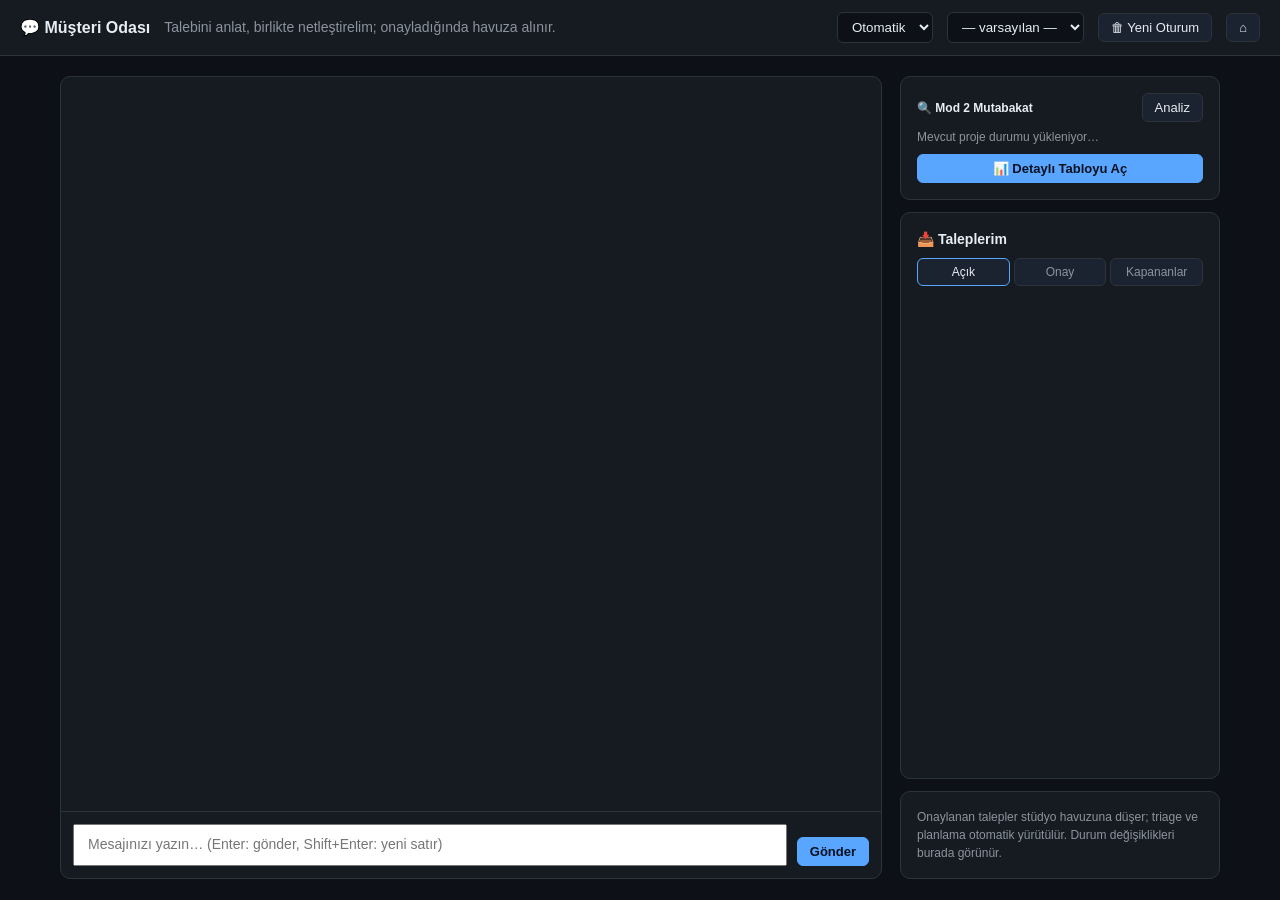
==== web/musteri.html @ 6f2679a0 "feat(mobile): Mobil Canlı Önizleme, Emülatör Yönetimi ve UAT Kanıt Sistemi (#324)" ====
<!DOCTYPE html>
<html lang="tr">
<head>
<meta charset="utf-8">
<meta name="viewport" content="width=device-width, initial-scale=1">
<title>Müşteri Odası — Digital Software Studio</title>
<link rel="stylesheet" href="/web/stil.css">
<style>
  .icerik { display: flex; flex-direction: column; height: calc(100vh - 57px);
    box-sizing: border-box; }
  .duzen { display: flex; gap: 18px; flex: 1; min-height: 0; }
  .sohbet { flex: 1; display: flex; flex-direction: column; background: var(--panel);
    border: 1px solid var(--sinir); border-radius: var(--r); overflow: hidden; }
  .mesajlar { flex: 1; overflow-y: auto; padding: 18px; display: flex;
    flex-direction: column; }
  .alt-yasla { flex: 1; }
  .mesaj { max-width: 78%; margin-bottom: 12px; padding: 10px 14px; border-radius: 12px; white-space: pre-wrap; }
  .m-musteri { margin-left: auto; background: #1f3a5f; border-bottom-right-radius: 4px; }
  .m-asistan { background: var(--panel2); border: 1px solid var(--sinir); border-bottom-left-radius: 4px; }
  .m-sistem { background: transparent; color: var(--soluk); font-size: 12px; margin: 4px auto; text-align: center; max-width: 90%; }
  .taslak { margin-top: 8px; padding: 10px; border: 1px solid var(--vurgu); border-radius: 8px; background: rgba(88,166,255,.07); }
  .taslak .aks { margin-top: 8px; display: flex; gap: 8px; }
  .girdi { display: flex; gap: 10px; padding: 12px; border-top: 1px solid var(--sinir);
    align-items: flex-end; }
  .girdi textarea { flex: 1; padding: 10px 14px; font-size: 14px; resize: none;
    min-height: 42px; max-height: 140px; overflow-y: auto; font-family: inherit;
    line-height: 1.4; }
  .yan-panel { width: 320px; display: flex; flex-direction: column; gap: 12px;
    min-height: 0; }
  .talepler-kart { flex: 1; min-height: 0; display: flex; flex-direction: column; }
  .talep-sekmeler { display: flex; gap: 4px; margin-top: 8px; }
  .talep-sekme { flex: 1; padding: 4px 6px; font-size: 12px; text-align: center;
    cursor: pointer; background: var(--panel2); border: 1px solid var(--sinir);
    border-radius: 6px; color: var(--soluk); user-select: none; }
  .talep-sekme.aktif { color: var(--metin); border-color: var(--vurgu); }
  .talep-liste { flex: 1; min-height: 0; overflow-y: auto; margin-top: 8px; }
  .talep-kart { padding: 10px 12px; font-size: 13px; }
  .talep-kart .tid { font-weight: 700; }
  .yaziyor { color: var(--soluk); font-style: italic; padding: 4px 18px 10px; }
  .mod2-modal-genis {
    max-width: 1240px; width: 95vw; max-height: 88vh; display: flex; flex-direction: column;
  }
  .mod2-tablo-sarma {
    flex: 1; overflow-y: auto; margin-top: 10px; border: 1px solid var(--sinir); border-radius: 8px;
  }
  .mod2-tablo {
    width: 100%; border-collapse: collapse; font-size: 13px; text-align: left;
  }
  .mod2-tablo th {
    position: sticky; top: 0; background: var(--panel2); padding: 10px 12px;
    border-bottom: 2px solid var(--sinir); font-weight: 600; color: var(--soluk); z-index: 2;
  }
  .mod2-tablo td {
    padding: 10px 12px; border-bottom: 1px solid var(--sinir); vertical-align: top; line-height: 1.45;
  }
  .mod2-tablo tr:hover { background: rgba(255,255,255,0.02); }
  .rozet {
    display: inline-block; padding: 2px 7px; border-radius: 4px; font-size: 11px; font-weight: 600; text-transform: uppercase;
  }
  .rozet-orta { background: rgba(227,179,65,0.15); color: #d29922; border: 1px solid rgba(227,179,65,0.3); }
  .rozet-yuksek { background: rgba(248,81,73,0.15); color: #f85149; border: 1px solid rgba(248,81,73,0.3); }
  .rozet-dusuk { background: rgba(88,166,255,0.15); color: #58a6ff; border: 1px solid rgba(88,166,255,0.3); }
  .durum-onay { color: var(--yesil,#2ea043); font-weight: 600; }
  .durum-red { color: var(--kirmizi,#f85149); font-weight: 600; }
  .durum-revize { color: var(--sari,#d29922); font-weight: 600; }
  .durum-bekle { color: var(--soluk); }
  .gizli { display: none !important; }
</style>
</head>
<body>
<div class="ust">
  <span class="logo">💬 Müşteri Odası</span>
  <span class="soluk">Talebini anlat, birlikte netleştirelim; onayladığında havuza alınır.</span>
  <span class="bosluk"></span>
  <span class="soluk" id="motor-rozet" title="Sohbet temsilcisinin kullandığı motor"></span>
  <select id="motor-backend" onchange="motorBackendDegis()" title="Motor backend">
    <option value="">Otomatik</option>
    <option value="agy">AGY</option>
    <option value="devin">Devin</option>
    <option value="claude">Claude</option>
  </select>
  <select id="motor-model" onchange="motorModelDegis()"
          title="Boş bırakılırsa backend varsayılanı kullanılır"></select>
  <button onclick="yeniOturum()">🗑 Yeni Oturum</button>
  <a href="/"><button>⌂</button></a>
</div>
<div class="icerik" style="max-width:1200px">
  <div class="duzen">
    <div class="sohbet">
      <div class="mesajlar" id="mesajlar"></div>
      <div class="yaziyor gizli" id="yaziyor">Temsilci yazıyor…</div>
      <div class="girdi">
        <textarea id="girdi" rows="1"
          placeholder="Mesajınızı yazın… (Enter: gönder, Shift+Enter: yeni satır)"></textarea>
        <button class="birincil" id="gonder" onclick="gonder()">Gönder</button>
      </div>
    </div>
    <div class="yan-panel">
      <div class="kart" id="mod2-kart" style="font-size:12px">
        <div style="display:flex;justify-content:space-between;align-items:center">
          <b>🔍 Mod 2 Mutabakat</b>
          <button onclick="mod2Analiz()" title="Salt-okunur proje analizi">Analiz</button>
        </div>
        <div id="mod2-ozet" class="soluk" style="margin-top:6px">Mevcut proje durumu yükleniyor…</div>
        <button class="birincil" style="width:100%;margin-top:8px" onclick="mod2ModalAc()">📊 Detaylı Tabloyu Aç</button>
        <button id="mod2-planla" class="birincil gizli" style="width:100%;margin-top:6px;background:var(--yesil,#2ea043)" onclick="mod2Planla()">🚀 Onaylıları Panoya Planla</button>
      </div>
      <div class="kart gizli" id="onay-bildirim"
           style="border-color:var(--sari);font-size:13px">
        🔔 Tamamlanan talebiniz var — kapatmak için onayınız gerekiyor.
      </div>
      <div class="kart talepler-kart"><b>📥 Taleplerim</b>
        <div class="talep-sekmeler">
          <div class="talep-sekme aktif" data-s="acik" onclick="sekmeSec('acik')">Açık</div>
          <div class="talep-sekme" data-s="onay" onclick="sekmeSec('onay')">Onay</div>
          <div class="talep-sekme" data-s="kapali" onclick="sekmeSec('kapali')">Kapananlar</div>
        </div>
        <div id="talepler" class="talep-liste"></div>
      </div>
      <div class="kart soluk" style="font-size:12px">
        Onaylanan talepler stüdyo havuzuna düşer; triage ve planlama otomatik yürütülür.
        Durum değişiklikleri burada görünür.
      </div>
    </div>
  </div>
</div>
<div id="musteri-kanit-modal-arka" class="modal-arka gizli" onclick="if(event.target===this)musteriKanitModalKapat()">
  <div class="modal" style="max-width:760px">
    <div style="display:flex;justify-content:space-between;align-items:center;border-bottom:1px solid var(--sinir);padding-bottom:10px;margin-bottom:14px">
      <div>
        <span style="font-size:16px;font-weight:700">🔍 Çözüm ve Doğrulama Kanıtı</span>
        <div id="mkm-alt-baslik" class="soluk" style="font-size:12px;margin-top:2px"></div>
      </div>
      <button onclick="musteriKanitModalKapat()" style="padding:4px 10px;font-size:14px">✕</button>
    </div>
    <div id="mkm-icerik">Yükleniyor…</div>
  </div>
</div>
<div id="mod2-modal-arka" class="modal-arka gizli" onclick="if(event.target===this)mod2ModalKapat()">
  <div class="modal mod2-modal-genis">
    <div style="display:flex;justify-content:space-between;align-items:center;border-bottom:1px solid var(--sinir);padding-bottom:10px">
      <div>
        <span style="font-size:16px;font-weight:700">🔍 Mod 2 Mutabakat & Analiz Tablosu</span>
        <div id="mod2-modal-ozet" class="soluk" style="font-size:12px;margin-top:2px"></div>
      </div>
      <button onclick="mod2ModalKapat()" style="padding:4px 10px;font-size:14px">✕</button>
    </div>
    <div class="mod2-tablo-sarma">
      <table class="mod2-tablo">
        <thead>
          <tr>
            <th style="width:45px">ID</th>
            <th style="width:120px">Tür / Şiddet</th>
            <th style="width:230px">Başlık / Dosya</th>
            <th>Stüdyo (CTO / PO) Önerisi</th>
            <th style="width:200px">Risk & Alternatif</th>
            <th style="width:110px">Rol</th>
            <th style="width:95px">Karar</th>
            <th style="width:110px">İşlem</th>
          </tr>
        </thead>
        <tbody id="mod2-tablo-govde"></tbody>
      </table>
    </div>
    <div style="margin-top:12px;display:flex;justify-content:space-between;align-items:center;border-top:1px solid var(--sinir);padding-top:10px">
      <div style="display:flex;gap:8px">
        <button onclick="mod2HepsiniOnayla()">✓ Tümünü Onayla</button>
        <button onclick="mod2Analiz()">🔄 Yeniden Analiz Et</button>
      </div>
      <div style="display:flex;gap:8px">
        <button id="mod2-modal-planla" class="birincil gizli" style="background:var(--yesil,#2ea043)" onclick="mod2Planla()">🚀 Onaylıları Panoya Planla</button>
        <button onclick="mod2ModalKapat()">Kapat</button>
      </div>
    </div>
  </div>
</div>
<div id="toast" class="bildirim gizli"></div>
<script>
let oturum = localStorage.getItem('sohbet_oturum') || '';
let sonMesajSayisi = -1;
const $ = id => document.getElementById(id);
const esc = s => (s||'').toString().replace(/&/g,'&amp;').replace(/</g,'&lt;').replace(/>/g,'&gt;');
function toast(m){const t=$('toast');t.textContent=m;t.classList.remove('gizli');
  clearTimeout(t._h);t._h=setTimeout(()=>t.classList.add('gizli'),5000);}

async function oturumGerek(){
  if(oturum) return oturum;
  const d = await (await fetch('/api/sohbet/yeni',{method:'POST',headers:{'Content-Type':'application/json'},body:'{}'})).json();
  oturum = d.oturum_id; localStorage.setItem('sohbet_oturum', oturum);
  return oturum;
}
async function yeniOturum(){
  localStorage.removeItem('sohbet_oturum'); oturum=''; sonMesajSayisi=-1;
  $('mesajlar').innerHTML=''; await oturumGerek(); yukle(true);
  toast('Yeni sohbet oturumu açıldı.');
}

function mesajCiz(m){
  const d=document.createElement('div');
  if(m.gonderen==='sistem'){ d.className='mesaj m-sistem'; d.textContent=m.icerik; return d; }
  d.className='mesaj '+(m.gonderen==='musteri'?'m-musteri':'m-asistan');
  d.textContent=m.icerik;
  if(m.taslak){
    const t=m.taslak;
    const k=document.createElement('div'); k.className='taslak';
    k.innerHTML=`<b>📋 Taslak Talep</b><br>
      Tür: ${esc(t.tur)} · Öncelik: ${esc(t.oncelik)} · Sayfa: ${esc(t.sayfa_url||'/')}<br>
      <b>${esc(t.baslik)}</b><br><span class="soluk">${esc(t.aciklama||'')}</span>
      <div class="aks">
        <button class="birincil kucuk" onclick="onayla(${m.id},this)">✔ Onayla ve Gönder</button>
        <button class="kucuk" onclick="reddet(${m.id},this)">✕ İptal</button>
      </div>`;
    d.appendChild(k);
  }
  if(m.talep_id){
    const b=document.createElement('div');
    b.innerHTML=`<span class="rozet r-READY">${esc(m.talep_id)}</span>`;
    d.appendChild(b);
  }
  return d;
}

async function yukle(zorla){
  try{
    const d=await(await fetch('/api/sohbet?oturum='+(oturum||''))).json();
    if(!d.ok)return;
    if(d.oturum_id && d.oturum_id !== oturum){
      oturum = d.oturum_id;
      localStorage.setItem('sohbet_oturum', oturum);
    }
    if(zorla||d.mesajlar.length!==sonMesajSayisi){
      sonMesajSayisi=d.mesajlar.length;
      const kutu=$('mesajlar'); kutu.innerHTML='<div class="alt-yasla"></div>';
      if(!d.mesajlar.length){
        kutu.innerHTML='<div class="alt-yasla"></div><div class="mesaj m-sistem">'+
          'Merhaba! 👋 Sorununuzu veya isteğinizi yazın; '+
          'birlikte netleştirip onayınıza sunalım.</div>';
      }
      for(const m of d.mesajlar) kutu.appendChild(mesajCiz(m));
      kutu.scrollTop=kutu.scrollHeight;
    }
    if(d.motor) motorGoster(d.motor);
    const bekleyen=(d.talepler||[]).filter(t=>t.durum==='ONAY_BEKLIYOR');
    $('onay-bildirim').classList.toggle('gizli',!bekleyen.length);
    if(bekleyen.length){
      $('onay-bildirim').innerHTML='🔔 '+bekleyen.length+' talebiniz tamamlandı — '+
        'kapatmak için onayınız gerekiyor: <b>'+esc(bekleyen.map(t=>t.id).join(', '))+'</b>';
    }
    const tl=d.talepler||[];
    const acik=tl.filter(t=>t.durum!=='ONAY_BEKLIYOR'&&!KAPALI_DURUMLAR.has(t.durum));
    const onay=tl.filter(t=>t.durum==='ONAY_BEKLIYOR');
    const kapali=tl.filter(t=>KAPALI_DURUMLAR.has(t.durum));
    const gruplar={acik,onay,kapali:kapali.slice(-KAPALI_LIMIT)};
    const adlar={acik:'Açık',onay:'Onay',kapali:'Kapananlar'};
    const saylar={acik,onay,kapali};
    document.querySelectorAll('.talep-sekme').forEach(x=>{
      const s=x.dataset.s,n=saylar[s].length;
      x.textContent=adlar[s]+(n?` (${n})`:'');
    });
    const bos={acik:'Henüz onaylanmış talep yok.',onay:'Onay bekleyen talep yok.',
      kapali:'Kapanan talep yok.'}[aktifSekme];
    $('talepler').innerHTML=gruplar[aktifSekme].map(t=>
      `<div class="kart talep-kart" style="margin-bottom:8px${t.durum==='ONAY_BEKLIYOR'?';border-color:var(--sari)':''}">
        <div style="display:flex;justify-content:space-between;align-items:center;margin-bottom:4px">
          <span class="tid">${esc(t.id)}</span>
          <span class="rozet r-${t.durum}">${esc(t.durum||'')}</span>
        </div>
        <div style="font-weight:600;font-size:13px;margin-bottom:4px">${esc(t.baslik||'')}</div>
        <div class="soluk" style="font-size:12px;margin-bottom:6px">${esc(t.studio_notu||'')}</div>
        <div style="display:flex;gap:6px;flex-wrap:wrap;align-items:center;margin-top:6px">
          <button class="kucuk" onclick="musteriKanitModalAc('${esc(t.id)}')">🔍 Çözüm ve Kanıtı İncele</button>
          ${t.durum==='ONAY_BEKLIYOR'?`
            <button class="birincil kucuk" onclick="cozumOnay('${esc(t.id)}',true)">✔ Çözüldü, kapat</button>
            <button class="kucuk" onclick="cozumOnay('${esc(t.id)}',false)">✕ Sorun devam ediyor</button>
          `:''}
        </div>
      </div>`
    ).join('')||`<span class="soluk">${bos}</span>`;
    if(aktifSekme==='kapali'&&kapali.length>KAPALI_LIMIT)
      $('talepler').innerHTML+=`<div class="soluk" style="font-size:11px;margin-top:6px">
        …önceki ${kapali.length-KAPALI_LIMIT} kayıt gösterilmiyor</div>`;
  }catch(e){}
}

let aktifSekme='acik';
const KAPALI_DURUMLAR=new Set(['COZULDU','IPTAL']);
const KAPALI_LIMIT=20;
function sekmeSec(s){
  aktifSekme=s;
  document.querySelectorAll('.talep-sekme')
    .forEach(x=>x.classList.toggle('aktif',x.dataset.s===s));
  yukle(true);
}
async function gonder(){
  const inp=$('girdi'); const metin=inp.value.trim();
  if(!metin)return;
  inp.value=''; inp.disabled=true; $('gonder').disabled=true;
  yaziyorBasla=Date.now();
  $('yaziyor').textContent='Temsilci yazıyor…';
  $('yaziyor').classList.remove('gizli');
  // Optimistik ekleme
  const kutu=$('mesajlar');
  const ge=document.createElement('div'); ge.className='mesaj m-musteri'; ge.textContent=metin;
  kutu.appendChild(ge); kutu.scrollTop=kutu.scrollHeight;
  try{
    const d=await(await fetch('/api/sohbet/mesaj',{method:'POST',
      headers:{'Content-Type':'application/json'},
      body:JSON.stringify({oturum:oturum,icerik:metin})})).json();
    if(d.oturum_id&&!oturum){oturum=d.oturum_id;localStorage.setItem('sohbet_oturum',oturum);}
    if(!d.ok) toast(d.mesaj||'Gönderilemedi');
  }catch(e){ toast('Gönderilemedi: '+e); }
  $('yaziyor').classList.add('gizli');
  inp.disabled=false; $('gonder').disabled=false; inp.style.height='auto'; inp.focus();
  sonMesajSayisi=-1; yukle(true);
}
let yaziyorBasla=0;
async function onayla(mid,btn){
  if(btn){btn.disabled=true;btn.textContent='⏳ İşleniyor…';
    if(btn.nextElementSibling)btn.nextElementSibling.disabled=true;}
  try{
    const d=await(await fetch('/api/sohbet/onay',{method:'POST',
      headers:{'Content-Type':'application/json'},
      body:JSON.stringify({oturum:oturum,mesaj_id:mid})})).json();
    toast(d.ok?`Talep havuza alındı: ${d.talep_id}`:(d.mesaj||'Onaylanamadı'));
  }catch(e){toast('Onay gönderilemedi: '+e);}
  sonMesajSayisi=-1; yukle(true);
}
async function reddet(mid,btn){
  if(btn){btn.disabled=true;btn.textContent='⏳ İşleniyor…';
    if(btn.previousElementSibling)btn.previousElementSibling.disabled=true;}
  try{
    const d=await(await fetch('/api/sohbet/red',{method:'POST',
      headers:{'Content-Type':'application/json'},
      body:JSON.stringify({oturum:oturum,mesaj_id:mid})})).json();
    toast(d.ok?'Taslak iptal edildi.':(d.mesaj||'İptal edilemedi'));
  }catch(e){toast('İptal gönderilemedi: '+e);}
  sonMesajSayisi=-1; yukle(true);
}
async function cozumOnay(tid,onay){
  try{
    const d=await(await fetch('/api/kontrol',{method:'POST',
      headers:{'Content-Type':'application/json'},
      body:JSON.stringify({aksiyon:'talep_cozum',talep_id:tid,
        sonuc:onay?'onayla':'reddet'})})).json();
    toast(d.mesaj||(d.ok?'İşlendi':'İşlenemedi'));
  }catch(e){toast('İstek gönderilemedi: '+e);}
  yukle(true);
}
let motorKuruldu=false;
// Bilinen model listeleri — panel.html motorModal ile aynı kaynak.
const MODELLER={
  agy:['gemini-3.8-flash-high','gemini-3.8-flash-medium','gemini-3.8-flash-low'],
  claude:['sonnet','opus','haiku','fable'],
  devin:['swe-2','swe-2-high','opus','codex'],
};
function motorModelDoldur(){
  const b=$('motor-backend').value, sel=$('motor-model'), liste=MODELLER[b]||[];
  sel.innerHTML='<option value="">— varsayılan —</option>'+
    liste.map(m=>`<option value="${m}">${m}</option>`).join('')+
    (liste.length?'<option value="__ozel">✏ Özel (elle yaz)…</option>':'');
}
function motorBackendDegis(){motorModelDoldur();motorDegis();}
async function motorModelDegis(){
  const sel=$('motor-model');
  if(sel.value==='__ozel'){
    const ad=prompt('Model adı:','');
    if(ad===null||!ad.trim()){sel.value='';return;}
    motorSecenekEkle(sel,ad.trim()); sel.value=ad.trim();
  }
  motorDegis();
}
function motorSecenekEkle(sel,model){
  if([...sel.options].some(o=>o.value===model))return;
  const o=document.createElement('option');o.value=model;o.textContent=model;
  sel.insertBefore(o,sel.lastChild);
}
function motorGoster(m){
  const rz=$('motor-rozet');
  rz.textContent='⚙ '+(m.backend||'?')+(m.model?'/'+m.model:'');
  rz.title='Aktif motor: '+(m.backend||'?')+(m.model?' / '+m.model:'')+
    (m.override?' (panel override)':' (varsayılan)');
  if(!motorKuruldu){
    motorKuruldu=true;
    // Yalnızca ilk yüklemeyi kontrollere yansıt; kullanıcı yazıyorsa ezme.
    if(m.override&&m.backend) $('motor-backend').value=m.backend;
    motorModelDoldur();
    if(m.override&&m.model){motorSecenekEkle($('motor-model'),m.model);$('motor-model').value=m.model;}
  }
}
async function motorDegis(){
  const backend=$('motor-backend').value;
  const model=$('motor-model').value.trim();
  try{
    const d=await(await fetch('/api/sohbet/motor',{method:'POST',
      headers:{'Content-Type':'application/json'},
      body:JSON.stringify(backend?{backend:backend,model:model}:{temizle:true})})).json();
    toast(d.ok?('Motor: '+(d.motor.backend||'?')+(d.motor.model?'/'+d.motor.model:'')):
      (d.mesaj||'Motor ayarlanamadı'));
    if(d.motor) motorGoster(d.motor);
  }catch(e){toast('Motor ayarlanamadı: '+e);}
}
const girdiEl=document.getElementById('girdi');
girdiEl.addEventListener('keydown',e=>{
  if(e.key==='Enter'&&!e.shiftKey){e.preventDefault();gonder();}
});
girdiEl.addEventListener('input',()=>{
  girdiEl.style.height='auto';
  girdiEl.style.height=Math.min(girdiEl.scrollHeight,140)+'px';
});
motorModelDoldur();
yukle(true); setInterval(yukle,3000);
mod2Yukle(); setInterval(mod2Yukle,8000);

let sonMod2Veri = null;

async function mod2Yukle(){
  try{
    const d=await(await fetch('/api/mod2/durum')).json();
    if(!d.ok)return;
    sonMod2Veri = d;
    const m=d.mutabakat||{}, maddeler=m.maddeler||[];
    const a=d.analiz;
    const durumMetni = m.durum === 'PLANLANDI' ? '✓ PLANLANDI' : (m.durum || 'AÇIK');
    const ozetStr = a
      ? `Bulgu: ${(a.bulgular||[]).length} · Madde: ${maddeler.length} (${durumMetni})`
      : 'Henüz Mod 2 analizi çalıştırılmadı.';
    $('mod2-ozet').textContent = ozetStr;
    const mo = $('mod2-modal-ozet');
    if (mo) mo.textContent = ozetStr;

    const planlaGoster = !!(d.mutabakat_hazir && m.durum !== 'PLANLANDI');
    $('mod2-planla').classList.toggle('gizli', !planlaGoster);
    const mp = $('mod2-modal-planla');
    if (mp) mp.classList.toggle('gizli', !planlaGoster);

    mod2TabloDoldur(maddeler);
  }catch(_){}
}

function mod2TabloDoldur(maddeler){
  const tb = $('mod2-tablo-govde');
  if (!tb) return;
  if (!maddeler || !maddeler.length) {
    tb.innerHTML = '<tr><td colspan="8" class="soluk" style="text-align:center;padding:24px">Henüz analiz bulgusu veya mutabakat maddesi yok.</td></tr>';
    return;
  }
  tb.innerHTML = maddeler.map(x => {
    const siddet = (x.siddet || 'dusuk').toLowerCase();
    const rozetSinif = siddet === 'yuksek' ? 'rozet-yuksek' : (siddet === 'orta' ? 'rozet-orta' : 'rozet-dusuk');
    const tipStr = (x.tip || 'iyilestirme').toUpperCase();
    const karar = x.karar || 'BEKLIYOR';
    const kararSinif = karar === 'ONAYLANDI' ? 'durum-onay' : (karar === 'REDDEDILDI' ? 'durum-red' : (karar === 'REVIZE' ? 'durum-revize' : 'durum-bekle'));
    const riskAlt = [
      x.risk ? `<div style="margin-bottom:4px"><span style="color:#f85149">⚠️ Risk:</span> ${esc(x.risk)}</div>` : '',
      x.alternatif ? `<div class="soluk"><span style="color:#e3b341">💡 Alternatif:</span> ${esc(x.alternatif)}</div>` : ''
    ].join('');

    return `<tr>
      <td><b>${esc(x.id)}</b></td>
      <td><span class="rozet ${rozetSinif}">${esc(tipStr)} / ${esc(siddet)}</span></td>
      <td>
        <div style="font-weight:600;margin-bottom:4px">${esc(x.baslik)}</div>
        <div class="soluk" style="font-size:11px">${esc(x.detay || '')}</div>
      </td>
      <td><div style="white-space:pre-wrap">${esc(x.oneri || 'Öneri yok')}</div></td>
      <td style="font-size:12px">${riskAlt || '—'}</td>
      <td><code>${esc(x.rol || 'web_engineer')}</code></td>
      <td><span class="${kararSinif}">[${esc(karar)}]</span></td>
      <td>
        <div style="display:flex;gap:4px">
          <button title="Onayla" onclick="mod2Karar('${esc(x.id)}','ONAYLANDI')">✓</button>
          <button title="Revize İste" onclick="mod2Karar('${esc(x.id)}','REVIZE')">↻</button>
          <button title="Reddet" onclick="mod2Karar('${esc(x.id)}','REDDEDILDI')">✕</button>
        </div>
      </td>
    </tr>`;
  }).join('');
}

function mod2ModalAc(){
  const m = $('mod2-modal-arka');
  if (m) {
    m.classList.remove('gizli');
    m.style.display = 'flex';
  }
  if (sonMod2Veri && sonMod2Veri.mutabakat) {
    mod2TabloDoldur(sonMod2Veri.mutabakat.maddeler || []);
  }
}

function mod2ModalKapat(){
  const m = $('mod2-modal-arka');
  if (m) {
    m.classList.add('gizli');
    m.style.display = 'none';
  }
}

async function musteriKanitModalAc(talepId){
  const m = $('musteri-kanit-modal-arka');
  const icerik = $('mkm-icerik');
  const alt = $('mkm-alt-baslik');
  if (m) {
    m.classList.remove('gizli');
    m.style.display = 'flex';
  }
  if (alt) alt.textContent = talepId;
  if (icerik) icerik.innerHTML = '<div style="padding:20px;text-align:center">Kanıt ve doğrulama bilgileri alınıyor…</div>';

  try {
    const res = await (await fetch('/api/kanitlar?talep_id=' + encodeURIComponent(talepId))).json();
    const kanitlar = res.kanitlar || [];
    if (!kanitlar.length) {
      if (icerik) icerik.innerHTML = `
        <div class="soluk" style="padding:24px;text-align:center">
          Bu talep henüz incelenme veya geliştirme aşamasındadır. Çözüm tamamlandığında doğrulama ve görsel kanıtlar burada listelenecektir.
        </div>
      `;
      return;
    }
    const k = kanitlar[0];
    if (alt) alt.textContent = `${talepId} — ${k.baslik || ''}`;

    const gorseller = (k.ekran_goruntuleri || []).map(yol => `
      <div class="mobil-galeri-oge" onclick="window.open('/api/gorsel?yol=${encodeURIComponent(yol)}', '_blank')">
        <img src="/api/gorsel?yol=${encodeURIComponent(yol)}" alt="Kanıt Görseli">
        <div class="mobil-galeri-etiket">${esc(yol.split('/').pop())}</div>
      </div>
    `).join('');

    if (icerik) {
      icerik.innerHTML = `
        <div class="kanit-bolum">
          <div class="kanit-baslik">💡 Yapılan İşlem ve İyileştirme</div>
          <div style="font-size:14px;line-height:1.6;margin-top:4px">
            ${esc(k.musteri_ozeti || k.cozum || 'Geliştirme ve düzeltme tamamlandı.')}
          </div>
        </div>

        <div class="kanit-bolum">
          <div class="kanit-baslik kanit-vurgu">✅ Test ve Kalite Doğrulaması</div>
          <div style="font-size:13px;color:var(--metin)">
            Sistem birim testleri, regresyon denetimleri ve canlı/emülatör kontrolleri başarıyla tamamlanmıştır.
          </div>
        </div>

        <div class="kanit-bolum">
          <div class="kanit-baslik">📱 Görsel Kanıtlar ve Ekran Görüntüleri (${(k.ekran_goruntuleri||[]).length})</div>
          <div class="mobil-galeri">
            ${gorseller || '<div class="soluk" style="font-size:12px;padding:8px 0">Ekran görüntüsü iliştirilmedi. Canlı sistem üzerinden test edildi.</div>'}
          </div>
        </div>

        <div id="mkm-onay-kutusu" style="margin-top:16px;display:flex;gap:10px;justify-content:flex-end">
          <button onclick="musteriKanitModalKapat()">Kapat</button>
        </div>
      `;
    }
  } catch(e) {
    if (icerik) icerik.innerHTML = `<div style="color:var(--kirmizi)">Kanıt bilgisi yüklenemedi: ${esc(e.message)}</div>`;
  }
}

function musteriKanitModalKapat(){
  const m = $('musteri-kanit-modal-arka');
  if (m) {
    m.classList.add('gizli');
    m.style.display = 'none';
  }
}

window.addEventListener('keydown', e => {
  if (e.key === 'Escape') {
    mod2ModalKapat();
    musteriKanitModalKapat();
  }
});

async function mod2HepsiniOnayla(){
  if (!sonMod2Veri || !sonMod2Veri.mutabakat || !sonMod2Veri.mutabakat.maddeler) return;
  const maddeler = sonMod2Veri.mutabakat.maddeler;
  for (const m of maddeler) {
    await fetch('/api/mod2/karar', {
      method: 'POST',
      headers: {'Content-Type': 'application/json'},
      body: JSON.stringify({madde_id: m.id, karar: 'ONAYLANDI'})
    });
  }
  toast('Tüm maddeler onaylandı.');
  await mod2Yukle();
}

async function mod2Analiz(){
  const d=await(await fetch('/api/mod2/analiz',{method:'POST',headers:{'Content-Type':'application/json'},body:'{"hizli":true}'})).json();
  toast(d.ok?`Analiz tamamlandı (${d.bulgu_sayisi} bulgu)`:(d.mesaj||'Hata'));
  await mod2Yukle();
}
async function mod2Karar(id,karar){
  const d=await(await fetch('/api/mod2/karar',{method:'POST',headers:{'Content-Type':'application/json'},body:JSON.stringify({madde_id:id,karar})})).json();
  toast(d.ok?`${id}: ${karar}`:(d.mesaj||'Hata'));
  await mod2Yukle();
}
async function mod2Planla(){
  const d=await(await fetch('/api/mod2/planla',{method:'POST',headers:{'Content-Type':'application/json'},body:'{}'})).json();
  if (d.ok) {
    toast(`Planlandı: ${d.sprint_id}`);
    mod2ModalKapat();
  } else {
    toast(d.mesaj || 'Planlama yapılamadı');
  }
  await mod2Yukle(); yukle(true);
}
// "Temsilci yazıyor" göstergesine geçen süre — uzun sürerse kota ipucu.
setInterval(()=>{
  const y=$('yaziyor');
  if(!y||y.classList.contains('gizli')||!yaziyorBasla)return;
  const s=Math.floor((Date.now()-yaziyorBasla)/1000);
  y.textContent=`Temsilci yazıyor… ${s}sn`+(s>90?' — kota bekleniyor olabilir':'');
},1000);
</script>
</body>
</html>
---- web/stil.css ----
:root {
  --bg: #0d1117;
  --panel: #161b22;
  --panel2: #1c2330;
  --sinir: #2d333b;
  --metin: #e6edf3;
  --soluk: #8b949e;
  --vurgu: #58a6ff;
  --yesil: #3fb950;
  --sari: #d29922;
  --kirmizi: #f85149;
  --mor: #bc8cff;
  --r: 10px;
}
.gizli { display: none !important; }
* { box-sizing: border-box; margin: 0; padding: 0; }
body {
  background: var(--bg); color: var(--metin);
  font-family: -apple-system, "SF Pro Text", "Segoe UI", Roboto, sans-serif;
  font-size: 14px; line-height: 1.5;
}
a { color: var(--vurgu); text-decoration: none; }
button {
  background: var(--panel2); color: var(--metin);
  border: 1px solid var(--sinir); border-radius: 6px;
  padding: 6px 12px; cursor: pointer; font-size: 13px;
}
button:hover { border-color: var(--vurgu); }
button.birincil { background: var(--vurgu); color: #06101f; border-color: var(--vurgu); font-weight: 600; }
button.tehlike  { color: var(--kirmizi); }
button.kucuk { padding: 2px 8px; font-size: 12px; }
button:disabled { opacity: .45; cursor: default; }
input, select {
  background: var(--bg); color: var(--metin);
  border: 1px solid var(--sinir); border-radius: 6px; padding: 6px 10px;
}
.kart {
  background: var(--panel); border: 1px solid var(--sinir);
  border-radius: var(--r); padding: 16px;
}
.soluk { color: var(--soluk); }
.rozet {
  display: inline-block; padding: 1px 8px; border-radius: 10px;
  font-size: 11px; font-weight: 600; border: 1px solid var(--sinir);
}
.r-TODO    { color: var(--soluk); }
.r-READY   { color: var(--vurgu); border-color: var(--vurgu); }
.r-RUNNING { color: var(--sari);  border-color: var(--sari); }
.r-DONE    { color: var(--yesil); border-color: var(--yesil); }
.r-FAILED, .r-BLOCKED { color: var(--kirmizi); border-color: var(--kirmizi); }
.r-SKIPPED { color: var(--soluk); }
.r-COZULDU { color: var(--yesil); border-color: var(--yesil); }
.r-GELISTIRILIYOR, .r-TESTTE { color: var(--sari); border-color: var(--sari); }
.r-BEKLEMEDE, .r-DEGERLENDIRMEDE, .r-PLANLANDI, .r-FAZ_BEKLIYOR { color: var(--vurgu); border-color: var(--vurgu); }
.r-IPTAL { color: var(--soluk); }
.r-ONAY_BEKLIYOR { color: var(--sari); border-color: var(--sari); }
.r-AKTIF { color: var(--yesil); border-color: var(--yesil); }
.r-TAMAMLANDI { color: var(--soluk); }

.tablo { width: 100%; border-collapse: collapse; font-size: 13px; }
.tablo th, .tablo td { padding: 6px 10px; text-align: left; border-bottom: 1px solid var(--sinir); }
.tablo th { color: var(--soluk); font-weight: 600; font-size: 12px; text-transform: uppercase; }
.tablo tr:hover td { background: var(--panel2); }

.cubuk { background: var(--panel2); border-radius: 6px; height: 10px; overflow: hidden; }
.cubuk > div { background: var(--yesil); height: 100%; transition: width .4s; }

.ust {
  display: flex; align-items: center; gap: 14px; flex-wrap: wrap;
  padding: 12px 20px; border-bottom: 1px solid var(--sinir); background: var(--panel);
}
.ust .logo { font-weight: 700; font-size: 16px; }
.ust .bosluk { flex: 1; }
.sekmeler { display: flex; gap: 4px; padding: 0 20px; border-bottom: 1px solid var(--sinir); background: var(--panel); }
.sekme {
  padding: 10px 16px; cursor: pointer; color: var(--soluk);
  border-bottom: 2px solid transparent;
}
.sekme.aktif { color: var(--metin); border-bottom-color: var(--vurgu); }
.icerik { padding: 20px; max-width: 1400px; margin: 0 auto; }

.bildirim {
  position: fixed; bottom: 20px; right: 20px; z-index: 50;
  background: var(--panel2); border: 1px solid var(--vurgu);
  padding: 10px 16px; border-radius: 8px; max-width: 380px;
}
.modal-arka {
  position: fixed; inset: 0; background: rgba(0,0,0,.6); z-index: 40;
  display: flex; align-items: center; justify-content: center; padding: 30px;
}
.modal {
  background: var(--panel); border: 1px solid var(--sinir); border-radius: var(--r);
  max-width: 900px; width: 100%; max-height: 85vh; overflow: auto; padding: 20px;
}
pre {
  background: #0a0e14; border: 1px solid var(--sinir); border-radius: 8px;
  padding: 12px; overflow: auto; font-size: 12px; line-height: 1.45;
  white-space: pre-wrap; word-break: break-word;
}

/* Mobil Önizleme ve Telefon Çerçevesi */
.mobil-onizleme-kapsayici {
  display: flex; gap: 24px; flex-wrap: wrap; align-items: flex-start; margin-top: 16px;
}
.mobil-telefon-kutusu {
  width: 320px; height: 600px; background: #000;
  border: 10px solid #2d333b; border-radius: 40px;
  box-shadow: 0 16px 36px rgba(0,0,0,0.6), inset 0 0 8px rgba(255,255,255,0.1);
  position: relative; overflow: hidden; display: flex; flex-direction: column;
}
.mobil-ahize {
  position: absolute; top: 8px; left: 50%; transform: translateX(-50%);
  width: 80px; height: 14px; background: #1c2330; border-radius: 8px; z-index: 10;
}
.mobil-ekran {
  flex: 1; width: 100%; height: 100%; background: #12161c;
  display: flex; align-items: center; justify-content: center;
  position: relative; overflow: hidden;
}
.mobil-ekran img {
  width: 100%; height: 100%; object-fit: contain; background: #000;
}
.mobil-ekran-bos {
  padding: 30px; text-align: center; color: var(--soluk); font-size: 13px;
}
.mobil-galeri {
  display: grid; grid-template-columns: repeat(auto-fill, minmax(120px, 1fr));
  gap: 12px; margin-top: 12px;
}
.mobil-galeri-oge {
  border: 1px solid var(--sinir); border-radius: 8px; overflow: hidden;
  background: var(--panel2); cursor: pointer; transition: transform .2s, border-color .2s;
}
.mobil-galeri-oge:hover {
  transform: scale(1.03); border-color: var(--vurgu);
}
.mobil-galeri-oge img {
  width: 100%; height: 140px; object-fit: cover; display: block;
}
.mobil-galeri-etiket {
  padding: 4px 6px; font-size: 11px; color: var(--soluk); white-space: nowrap; overflow: hidden; text-overflow: ellipsis;
}

/* UAT ve Çözüm Kanıtı */
.kanit-bolum {
  background: var(--panel2); border: 1px solid var(--sinir); border-radius: 8px;
  padding: 12px 14px; margin-bottom: 12px;
}
.kanit-baslik {
  font-size: 12px; font-weight: 700; text-transform: uppercase; color: var(--soluk);
  margin-bottom: 6px; display: flex; align-items: center; gap: 6px;
}
.kanit-vurgu { color: var(--yesil); font-weight: 600; }
.kanit-onemli { color: var(--vurgu); }
.kanit-hata { color: var(--kirmizi); }
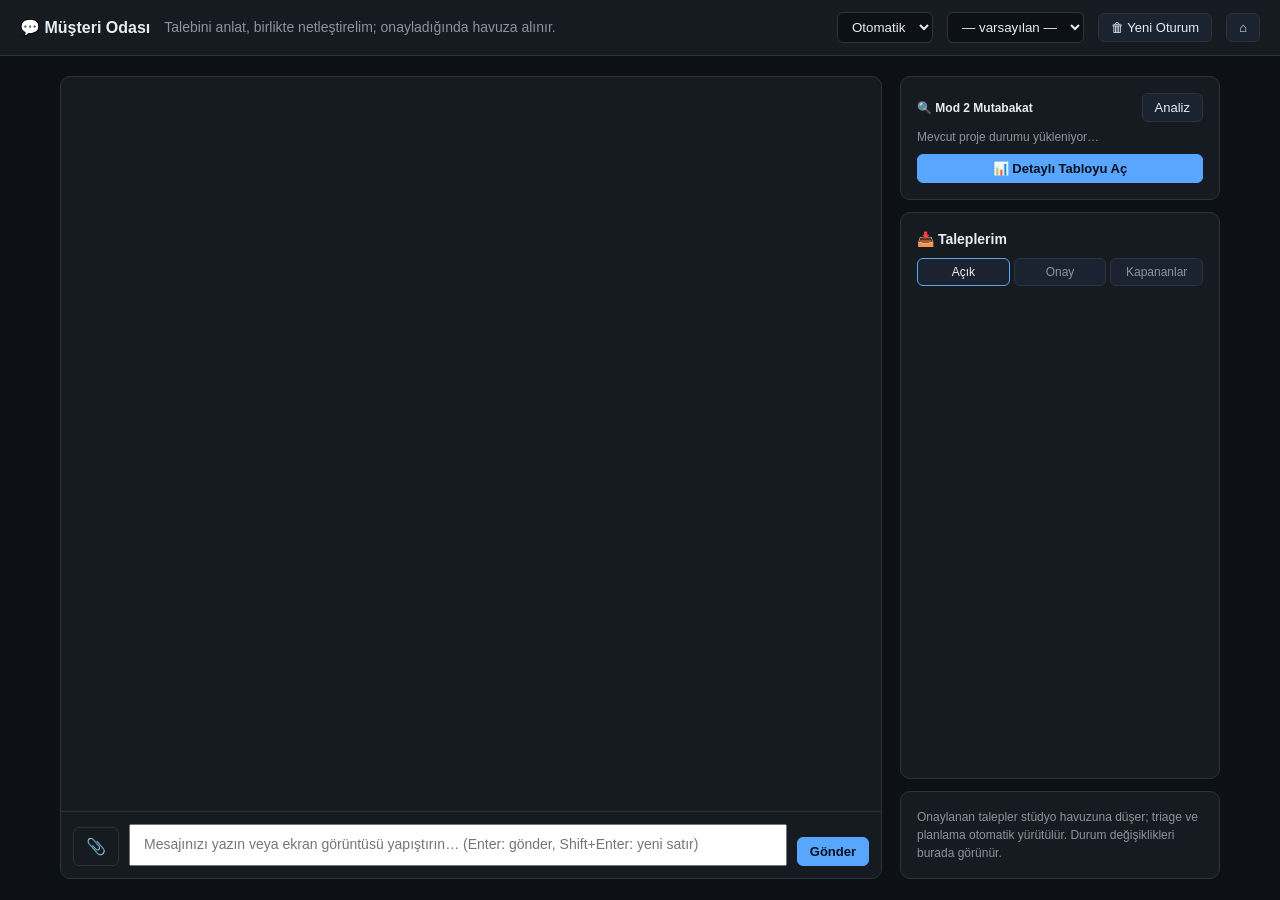
==== commit 07e059f2: "feat(musteri): sohbet ekranina resim yukleme ve panodan (paste) gorsel yapistirma destegi (#351)" ====
--- a/web/musteri.html
+++ b/web/musteri.html
@@ -65,6 +65,16 @@
   .durum-revize { color: var(--sari,#d29922); font-weight: 600; }
   .durum-bekle { color: var(--soluk); }
   .gizli { display: none !important; }
+  .girdi-kapsayici { border-top: 1px solid var(--sinir); display: flex; flex-direction: column; background: var(--panel); }
+  .gorsel-onizleme-bar { display: flex; align-items: center; gap: 10px; padding: 8px 12px; background: rgba(88,166,255,0.06); border-bottom: 1px dashed var(--sinir); }
+  .gorsel-onizleme-img { width: 44px; height: 44px; object-fit: cover; border-radius: 6px; border: 1px solid var(--sinir); }
+  .gorsel-onizleme-bilgi { flex: 1; font-size: 12px; color: var(--metin); overflow: hidden; text-overflow: ellipsis; white-space: nowrap; }
+  .gorsel-onizleme-sil { background: transparent; border: none; color: var(--kirmizi, #f85149); font-size: 16px; cursor: pointer; padding: 2px 6px; }
+  .mesaj-gorsel { margin-top: 8px; border-radius: 8px; overflow: hidden; max-width: 340px; cursor: pointer; border: 1px solid rgba(255,255,255,0.1); }
+  .mesaj-gorsel img { width: 100%; height: auto; max-height: 240px; object-fit: cover; display: block; transition: transform 0.15s ease; }
+  .mesaj-gorsel img:hover { transform: scale(1.02); }
+  .ek-buton { background: transparent; border: 1px solid var(--sinir); color: var(--soluk); border-radius: 6px; padding: 9px 12px; cursor: pointer; font-size: 16px; display: flex; align-items: center; justify-content: center; }
+  .ek-buton:hover { border-color: var(--vurgu); color: var(--metin); }
 </style>
 </head>
 <body>
@@ -89,10 +99,19 @@
     <div class="sohbet">
       <div class="mesajlar" id="mesajlar"></div>
       <div class="yaziyor gizli" id="yaziyor">Temsilci yazıyor…</div>
-      <div class="girdi">
-        <textarea id="girdi" rows="1"
-          placeholder="Mesajınızı yazın… (Enter: gönder, Shift+Enter: yeni satır)"></textarea>
-        <button class="birincil" id="gonder" onclick="gonder()">Gönder</button>
+      <div class="girdi-kapsayici">
+        <div id="gorsel-onizleme" class="gorsel-onizleme-bar gizli">
+          <img id="gorsel-onizleme-thumb" class="gorsel-onizleme-img" src="" alt="Önizleme">
+          <div class="gorsel-onizleme-bilgi" id="gorsel-onizleme-yazi">Ekran görüntüsü eklendi</div>
+          <button class="gorsel-onizleme-sil" onclick="gorselTemizle()" title="Görseli kaldır">✕</button>
+        </div>
+        <div class="girdi" style="border-top: none;">
+          <input type="file" id="dosya-secici" accept="image/png,image/jpeg,image/webp,image/gif" class="gizli" onchange="dosyadanGorselSec(event)">
+          <button type="button" class="ek-buton" onclick="$('dosya-secici').click()" title="Görsel yükle (veya panodan Ctrl+V / Cmd+V ile yapıştır)">📎</button>
+          <textarea id="girdi" rows="1"
+            placeholder="Mesajınızı yazın veya ekran görüntüsü yapıştırın… (Enter: gönder, Shift+Enter: yeni satır)"></textarea>
+          <button class="birincil" id="gonder" onclick="gonder()">Gönder</button>
+        </div>
       </div>
     </div>
     <div class="yan-panel">
@@ -174,6 +193,14 @@
     </div>
   </div>
 </div>
+<div id="gorsel-modal-arka" class="modal-arka gizli" onclick="if(event.target===this)gorselModalKapat()">
+  <div class="modal" style="max-width: 90vw; max-height: 90vh; padding: 12px; display: flex; flex-direction: column; align-items: center; background: rgba(13,17,23,0.95);">
+    <div style="width: 100%; display: flex; justify-content: flex-end; margin-bottom: 8px;">
+      <button onclick="gorselModalKapat()" style="padding: 4px 10px; font-size: 14px;">✕</button>
+    </div>
+    <img id="gorsel-modal-img" src="" style="max-width: 100%; max-height: 80vh; object-fit: contain; border-radius: 6px;" alt="Büyük Görsel">
+  </div>
+</div>
 <div id="toast" class="bildirim gizli"></div>
 <script>
 let oturum = localStorage.getItem('sohbet_oturum') || '';
@@ -200,6 +227,12 @@
   if(m.gonderen==='sistem'){ d.className='mesaj m-sistem'; d.textContent=m.icerik; return d; }
   d.className='mesaj '+(m.gonderen==='musteri'?'m-musteri':'m-asistan');
   d.textContent=m.icerik;
+  if(m.gorsel_yolu){
+    const g=document.createElement('div');
+    g.className='mesaj-gorsel';
+    g.innerHTML=`<img src="/api/gorsel?yol=${encodeURIComponent(m.gorsel_yolu)}" alt="Ekran Görüntüsü" onclick="gorselBuyut(this.src)" title="Büyütmek için tıklayın">`;
+    d.appendChild(g);
+  }
   if(m.taslak){
     const t=m.taslak;
     const k=document.createElement('div'); k.className='taslak';
@@ -259,7 +292,12 @@
     });
     const bos={acik:'Henüz onaylanmış talep yok.',onay:'Onay bekleyen talep yok.',
       kapali:'Kapanan talep yok.'}[aktifSekme];
-    $('talepler').innerHTML=gruplar[aktifSekme].map(t=>
+    const canliDugmesi = (kapali.length || onay.length) ?
+      `<div style="display:flex;justify-content:space-between;align-items:center;margin-bottom:10px;padding:8px 10px;background:var(--kart);border:1px solid var(--kenar);border-radius:6px">
+         <span style="font-size:12px;color:var(--soluk)">Tamamlanan işleri tek tıkla canlıya alabilirsiniz:</span>
+         <button class="birincil kucuk" onclick="musteriCanliyaDagitHepsi()">🚀 Tümünü Canlıya Dağıt</button>
+       </div>` : '';
+    $('talepler').innerHTML=canliDugmesi + (gruplar[aktifSekme].map(t=>
       `<div class="kart talep-kart" style="margin-bottom:8px${t.durum==='ONAY_BEKLIYOR'?';border-color:var(--sari)':''}">
         <div style="display:flex;justify-content:space-between;align-items:center;margin-bottom:4px">
           <span class="tid">${esc(t.id)}</span>
@@ -273,9 +311,12 @@
             <button class="birincil kucuk" onclick="cozumOnay('${esc(t.id)}',true)">✔ Çözüldü, kapat</button>
             <button class="kucuk" onclick="cozumOnay('${esc(t.id)}',false)">✕ Sorun devam ediyor</button>
           `:''}
+          ${t.durum==='COZULDU'?`
+            <button class="kucuk" style="color:var(--yesil)" onclick="musteriCanliyaAlTekil('${esc(t.id)}')">🚀 Bu İşi Canlıya Al</button>
+          `:''}
         </div>
       </div>`
-    ).join('')||`<span class="soluk">${bos}</span>`;
+    ).join('')||`<span class="soluk">${bos}</span>`);
     if(aktifSekme==='kapali'&&kapali.length>KAPALI_LIMIT)
       $('talepler').innerHTML+=`<div class="soluk" style="font-size:11px;margin-top:6px">
         …önceki ${kapali.length-KAPALI_LIMIT} kayıt gösterilmiyor</div>`;
@@ -291,21 +332,111 @@
     .forEach(x=>x.classList.toggle('aktif',x.dataset.s===s));
   yukle(true);
 }
+let aktifGorsel = null;
+
+function gorselTemizle(){
+  aktifGorsel = null;
+  $('gorsel-onizleme').classList.add('gizli');
+  $('gorsel-onizleme-thumb').src = '';
+  $('gorsel-onizleme-yazi').textContent = 'Ekran görüntüsü eklendi';
+  $('dosya-secici').value = '';
+}
+
+function gorselBuyut(url){
+  $('gorsel-modal-img').src = url;
+  $('gorsel-modal-arka').classList.remove('gizli');
+}
+
+function gorselModalKapat(){
+  $('gorsel-modal-arka').classList.add('gizli');
+  $('gorsel-modal-img').src = '';
+}
+
+async function gorselYukleDataUrl(dataUrl, dosyaAdi){
+  $('gorsel-onizleme-yazi').textContent = '⏳ Görsel yükleniyor…';
+  $('gorsel-onizleme-thumb').src = dataUrl;
+  $('gorsel-onizleme').classList.remove('gizli');
+  try{
+    await oturumGerek();
+    const res = await fetch('/api/sohbet/gorsel_yukle', {
+      method: 'POST',
+      headers: {'Content-Type': 'application/json'},
+      body: JSON.stringify({
+        oturum: oturum,
+        gorsel: dataUrl,
+        dosya_adi: dosyaAdi || 'ekran_goruntusu.png'
+      })
+    });
+    const d = await res.json();
+    if(d.ok){
+      aktifGorsel = { yol: d.yol, url: d.url, adi: d.dosya_adi };
+      $('gorsel-onizleme-yazi').textContent = '📎 ' + (dosyaAdi || d.dosya_adi) + ' hazır';
+      toast('Görsel eklendi (Enter ile gönderebilirsiniz).');
+    } else {
+      toast('Görsel yüklenemedi: ' + (d.mesaj || 'Hata'));
+      gorselTemizle();
+    }
+  }catch(e){
+    toast('Görsel yükleme hatası: ' + e);
+    gorselTemizle();
+  }
+}
+
+function dosyadanGorselSec(e){
+  const file = e.target.files && e.target.files[0];
+  if(!file) return;
+  if(!file.type.startsWith('image/')){
+    toast('Lütfen geçerli bir resim dosyası seçin.');
+    return;
+  }
+  const reader = new FileReader();
+  reader.onload = (ev) => {
+    gorselYukleDataUrl(ev.target.result, file.name);
+  };
+  reader.readAsDataURL(file);
+}
+
+document.addEventListener('paste', (e) => {
+  const cd = e.clipboardData || (e.originalEvent && e.originalEvent.clipboardData);
+  if(!cd || !cd.items) return;
+  for(let i = 0; i < cd.items.length; i++){
+    if(cd.items[i].type && cd.items[i].type.indexOf('image') !== -1){
+      e.preventDefault();
+      const file = cd.items[i].getAsFile();
+      if(!file) continue;
+      const reader = new FileReader();
+      reader.onload = (ev) => {
+        gorselYukleDataUrl(ev.target.result, 'pano_goruntusu.png');
+      };
+      reader.readAsDataURL(file);
+      break;
+    }
+  }
+});
+
 async function gonder(){
   const inp=$('girdi'); const metin=inp.value.trim();
-  if(!metin)return;
+  if(!metin && !aktifGorsel) return;
+  const gorselData = aktifGorsel;
+  gorselTemizle();
   inp.value=''; inp.disabled=true; $('gonder').disabled=true;
   yaziyorBasla=Date.now();
   $('yaziyor').textContent='Temsilci yazıyor…';
   $('yaziyor').classList.remove('gizli');
   // Optimistik ekleme
   const kutu=$('mesajlar');
-  const ge=document.createElement('div'); ge.className='mesaj m-musteri'; ge.textContent=metin;
+  const ge=document.createElement('div'); ge.className='mesaj m-musteri';
+  if(metin) ge.textContent=metin;
+  if(gorselData){
+    const g=document.createElement('div'); g.className='mesaj-gorsel';
+    g.innerHTML=`<img src="${gorselData.url}" alt="Ekran Görüntüsü" onclick="gorselBuyut(this.src)">`;
+    ge.appendChild(g);
+  }
   kutu.appendChild(ge); kutu.scrollTop=kutu.scrollHeight;
   try{
     const d=await(await fetch('/api/sohbet/mesaj',{method:'POST',
       headers:{'Content-Type':'application/json'},
-      body:JSON.stringify({oturum:oturum,icerik:metin})})).json();
+      body:JSON.stringify({oturum:oturum,icerik:metin,gorsel_yolu:gorselData?gorselData.yol:null})})).json();
     if(d.oturum_id&&!oturum){oturum=d.oturum_id;localStorage.setItem('sohbet_oturum',oturum);}
     if(!d.ok) toast(d.mesaj||'Gönderilemedi');
   }catch(e){ toast('Gönderilemedi: '+e); }
@@ -337,14 +468,37 @@
   sonMesajSayisi=-1; yukle(true);
 }
 async function cozumOnay(tid,onay){
+  let not = "";
+  if(!onay){
+    not = prompt(`${tid} için sorunun devam etme gerekçesini veya eksik kalan noktayı kısaca yazın (isteğe bağlı):`, "");
+    if(not === null) return;
+  }
   try{
     const d=await(await fetch('/api/kontrol',{method:'POST',
       headers:{'Content-Type':'application/json'},
       body:JSON.stringify({aksiyon:'talep_cozum',talep_id:tid,
-        sonuc:onay?'onayla':'reddet'})})).json();
+        sonuc:onay?'onayla':'reddet',not:not})})).json();
     toast(d.mesaj||(d.ok?'İşlendi':'İşlenemedi'));
   }catch(e){toast('İstek gönderilemedi: '+e);}
   yukle(true);
+}
+async function musteriCanliyaDagitHepsi(){
+  if(!confirm("Onaylanmış tüm işler ana dala (master/main) birleştirilip canlı ortama gönderilsin mi?"))return;
+  toast("Canlıya dağıtım başlatılıyor…");
+  try{
+    const d=await(await fetch('/api/kontrol',{method:'POST',headers:{'Content-Type':'application/json'},
+      body:JSON.stringify({aksiyon:'canliya_gonder',mod:'hepsi'})})).json();
+    toast(d.mesaj); yukle(true);
+  }catch(e){toast('Dağıtım hatası: '+e);}
+}
+async function musteriCanliyaAlTekil(tid){
+  if(!confirm(`Yalnızca ${tid} talebine ait geliştirmeler seçici olarak (cherry-pick) ana dala aktarılıp canlıya gönderilsin mi?`))return;
+  toast(`${tid} canlıya aktarılıyor…`);
+  try{
+    const d=await(await fetch('/api/kontrol',{method:'POST',headers:{'Content-Type':'application/json'},
+      body:JSON.stringify({aksiyon:'canliya_gonder',mod:'tekil',talep_id:tid})})).json();
+    toast(d.mesaj); yukle(true);
+  }catch(e){toast('Tekil dağıtım hatası: '+e);}
 }
 let motorKuruldu=false;
 // Bilinen model listeleri — panel.html motorModal ile aynı kaynak.
@@ -496,6 +650,103 @@
   }
 }
 
+function musteriKanitGorselleriHtml(liste) {
+  if (!liste || !liste.length) {
+    return '<div class="soluk" style="font-size:12px;padding:8px 0">Henüz görsel kanıt iliştirilmedi. Canlı sistem üzerinden test edildi.</div>';
+  }
+
+  const norm = liste.map(item => {
+    if (typeof item === 'string') {
+      const dosya = item.split('/').pop() || '';
+      let tip = 'diger';
+      let etiket = dosya;
+      let aciklama = '';
+      if (dosya.toLowerCase().includes('once') || dosya.toLowerCase().includes('before')) {
+        tip = 'once';
+        etiket = 'Öncesi: Filtresiz / Karışık Durum';
+        aciklama = 'Filtre seçilmeden önceki durum: ekranda tüm kayıtlar görünür.';
+      } else if (dosya.toLowerCase().includes('sonra') || dosya.toLowerCase().includes('after')) {
+        tip = 'sonra';
+        etiket = 'Sonrası: Filtre Aktif';
+        aciklama = 'Filtre seçildiğinde ekran dinamik olarak güncellendi ve yalnızca seçilen kayıtlar listelendi.';
+      } else if (dosya.toLowerCase().includes('modal') || dosya.toLowerCase().includes('secim')) {
+        tip = 'islem';
+        etiket = 'İşlem Adımı: Seçim Ekranı';
+        aciklama = 'Kullanıcı filtre diyaloğunda aktif kayıt sayısına göre sıralanan listeden seçim yapar.';
+      }
+      return { url: item, etiket, aciklama, tip };
+    }
+    return {
+      url: item.url || item.yol || '',
+      etiket: item.etiket || item.baslik || (item.url ? item.url.split('/').pop() : 'Kanıt'),
+      aciklama: item.aciklama || '',
+      tip: item.tip || 'diger'
+    };
+  });
+
+  const onceGorseller = norm.filter(x => x.tip === 'once');
+  const sonraGorseller = norm.filter(x => x.tip === 'sonra');
+  const digerGorseller = norm.filter(x => x.tip !== 'once' && x.tip !== 'sonra');
+
+  let html = '';
+
+  if (onceGorseller.length > 0 && sonraGorseller.length > 0) {
+    const o = onceGorseller[0];
+    const s = sonraGorseller[0];
+    html += `
+      <div style="font-size:12px;font-weight:600;margin-bottom:6px;color:var(--metin)">
+        ⚖️ Önce / Sonra (Before & After) Doğrulama Karşılaştırması
+      </div>
+      <div class="kanit-karsilastirma">
+        <div class="kanit-karsilastirma-kart once">
+          <div class="kanit-kart-baslik">
+            <span>🔴 Önceki Durum</span>
+            <span class="rozet-once">Sorunlu / Filtresiz</span>
+          </div>
+          <div class="kanit-kart-gorsel" onclick="window.open('/api/gorsel?yol=${encodeURIComponent(o.url)}', '_blank')">
+            <img src="/api/gorsel?yol=${encodeURIComponent(o.url)}" alt="Önceki Durum">
+          </div>
+          <div class="kanit-kart-aciklama">
+            <b>${esc(o.etiket)}</b>
+            ${o.aciklama ? `<div style="font-size:11px;color:var(--soluk);margin-top:2px">${esc(o.aciklama)}</div>` : ''}
+          </div>
+        </div>
+
+        <div class="kanit-karsilastirma-kart sonra">
+          <div class="kanit-kart-baslik">
+            <span>🟢 Sonraki Durum</span>
+            <span class="rozet-sonra">Doğrulandı / Çözüm</span>
+          </div>
+          <div class="kanit-kart-gorsel" onclick="window.open('/api/gorsel?yol=${encodeURIComponent(s.url)}', '_blank')">
+            <img src="/api/gorsel?yol=${encodeURIComponent(s.url)}" alt="Sonraki Durum">
+          </div>
+          <div class="kanit-kart-aciklama">
+            <b>${esc(s.etiket)}</b>
+            ${s.aciklama ? `<div style="font-size:11px;color:var(--soluk);margin-top:2px">${esc(s.aciklama)}</div>` : ''}
+          </div>
+        </div>
+      </div>
+    `;
+  }
+
+  const gosterilecekDiger = (onceGorseller.length > 0 && sonraGorseller.length > 0) ? digerGorseller : norm;
+  if (gosterilecekDiger.length > 0) {
+    if (onceGorseller.length > 0 && sonraGorseller.length > 0) {
+      html += `<div style="font-size:12px;font-weight:600;margin:12px 0 6px;color:var(--soluk)">📸 Ek İşlem Adımları & Görseller (${gosterilecekDiger.length})</div>`;
+    }
+    html += '<div class="mobil-galeri">';
+    html += gosterilecekDiger.map(item => `
+      <div class="mobil-galeri-oge" onclick="window.open('/api/gorsel?yol=${encodeURIComponent(item.url)}', '_blank')" title="${esc(item.aciklama || item.etiket)}">
+        <img src="/api/gorsel?yol=${encodeURIComponent(item.url)}" alt="Kanıt Görseli">
+        <div class="mobil-galeri-etiket">${esc(item.etiket)}</div>
+      </div>
+    `).join('');
+    html += '</div>';
+  }
+
+  return html;
+}
+
 async function musteriKanitModalAc(talepId){
   const m = $('musteri-kanit-modal-arka');
   const icerik = $('mkm-icerik');
@@ -521,12 +772,7 @@
     const k = kanitlar[0];
     if (alt) alt.textContent = `${talepId} — ${k.baslik || ''}`;
 
-    const gorseller = (k.ekran_goruntuleri || []).map(yol => `
-      <div class="mobil-galeri-oge" onclick="window.open('/api/gorsel?yol=${encodeURIComponent(yol)}', '_blank')">
-        <img src="/api/gorsel?yol=${encodeURIComponent(yol)}" alt="Kanıt Görseli">
-        <div class="mobil-galeri-etiket">${esc(yol.split('/').pop())}</div>
-      </div>
-    `).join('');
+    const gorsellerHtml = musteriKanitGorselleriHtml(k.ekran_goruntuleri || []);
 
     if (icerik) {
       icerik.innerHTML = `
@@ -540,15 +786,13 @@
         <div class="kanit-bolum">
           <div class="kanit-baslik kanit-vurgu">✅ Test ve Kalite Doğrulaması</div>
           <div style="font-size:13px;color:var(--metin)">
-            Sistem birim testleri, regresyon denetimleri ve canlı/emülatör kontrolleri başarıyla tamamlanmıştır.
+            Sistem birim testleri, regresyon denetimleri ve canlı emülatör kontrolleri başarıyla tamamlanmıştır.
           </div>
         </div>
 
         <div class="kanit-bolum">
-          <div class="kanit-baslik">📱 Görsel Kanıtlar ve Ekran Görüntüleri (${(k.ekran_goruntuleri||[]).length})</div>
-          <div class="mobil-galeri">
-            ${gorseller || '<div class="soluk" style="font-size:12px;padding:8px 0">Ekran görüntüsü iliştirilmedi. Canlı sistem üzerinden test edildi.</div>'}
-          </div>
+          <div class="kanit-baslik">📱 Doğrulama Kanıtları ve Ekran Görüntüleri (${(k.ekran_goruntuleri||[]).length})</div>
+          ${gorsellerHtml}
         </div>
 
         <div id="mkm-onay-kutusu" style="margin-top:16px;display:flex;gap:10px;justify-content:flex-end">
--- a/web/stil.css
+++ b/web/stil.css
@@ -153,3 +153,77 @@
 .kanit-vurgu { color: var(--yesil); font-weight: 600; }
 .kanit-onemli { color: var(--vurgu); }
 .kanit-hata { color: var(--kirmizi); }
+
+/* Before/After Karşılaştırma Kartları */
+.kanit-karsilastirma {
+  display: grid;
+  grid-template-columns: 1fr 1fr;
+  gap: 14px;
+  margin-top: 10px;
+}
+@media (max-width: 768px) {
+  .kanit-karsilastirma { grid-template-columns: 1fr; }
+}
+.kanit-karsilastirma-kart {
+  background: var(--panel);
+  border: 1px solid var(--sinir);
+  border-radius: 8px;
+  overflow: hidden;
+  display: flex;
+  flex-direction: column;
+}
+.kanit-karsilastirma-kart.once {
+  border-top: 3px solid var(--kirmizi);
+}
+.kanit-karsilastirma-kart.sonra {
+  border-top: 3px solid var(--yesil);
+}
+.kanit-kart-baslik {
+  padding: 8px 10px;
+  font-size: 12px;
+  font-weight: 700;
+  display: flex;
+  align-items: center;
+  justify-content: space-between;
+  background: rgba(0,0,0,0.2);
+}
+.kanit-kart-baslik .rozet-once {
+  background: rgba(239, 68, 68, 0.2);
+  color: #f87171;
+  padding: 2px 6px;
+  border-radius: 4px;
+  font-size: 11px;
+}
+.kanit-kart-baslik .rozet-sonra {
+  background: rgba(34, 197, 94, 0.2);
+  color: #4ade80;
+  padding: 2px 6px;
+  border-radius: 4px;
+  font-size: 11px;
+}
+.kanit-kart-gorsel {
+  width: 100%;
+  height: 280px;
+  background: #090d13;
+  cursor: pointer;
+  overflow: hidden;
+  display: flex;
+  align-items: center;
+  justify-content: center;
+}
+.kanit-kart-gorsel img {
+  width: 100%;
+  height: 100%;
+  object-fit: contain;
+  transition: transform .2s;
+}
+.kanit-kart-gorsel img:hover {
+  transform: scale(1.02);
+}
+.kanit-kart-aciklama {
+  padding: 8px 10px;
+  font-size: 12px;
+  color: var(--metin);
+  border-top: 1px solid var(--sinir);
+  background: var(--panel2);
+}
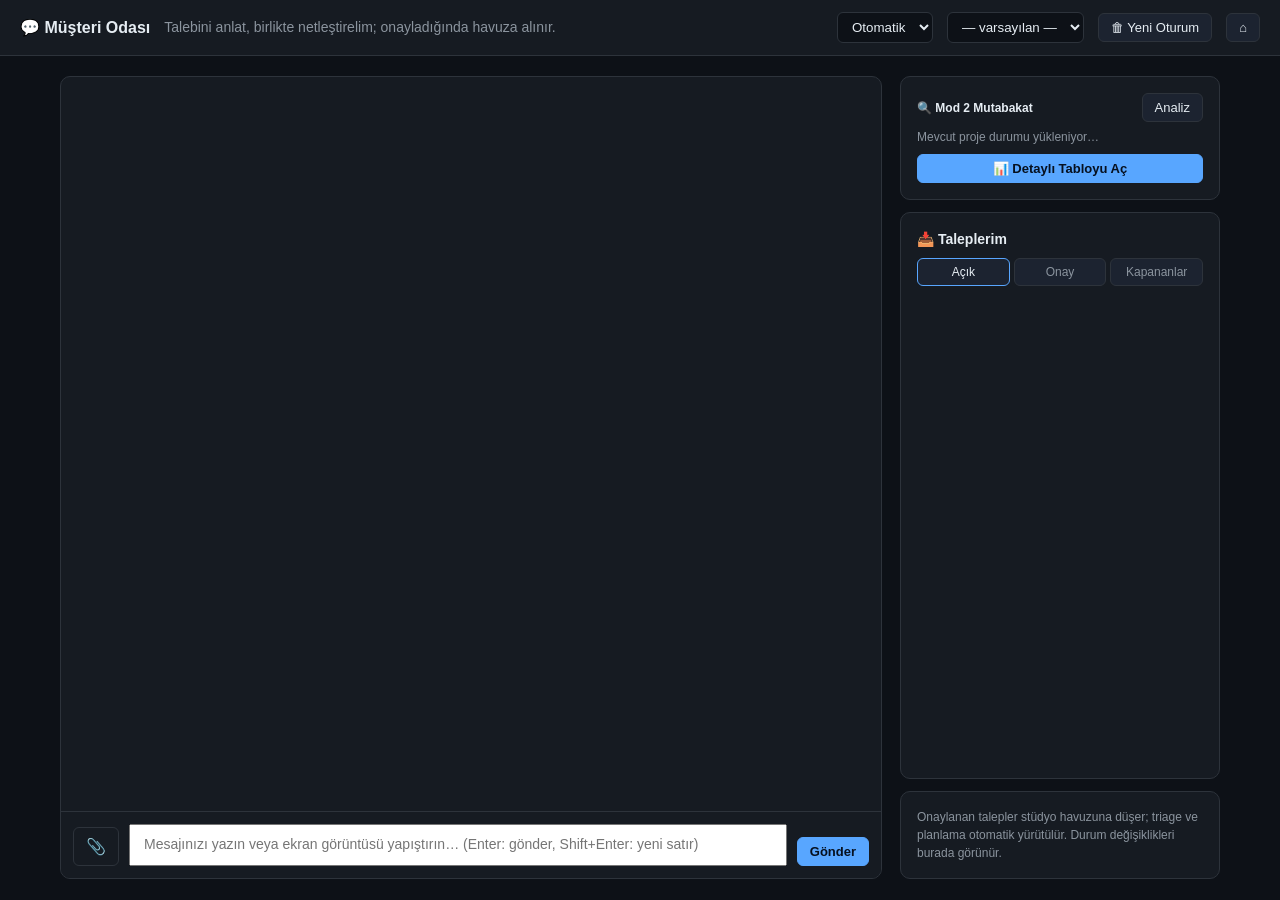
==== commit a04117d6: "feat: izole dal yasam dongusu, granuler deploy ve kod temizligi (#355)" ====
--- a/web/musteri.html
+++ b/web/musteri.html
@@ -293,9 +293,13 @@
     const bos={acik:'Henüz onaylanmış talep yok.',onay:'Onay bekleyen talep yok.',
       kapali:'Kapanan talep yok.'}[aktifSekme];
     const canliDugmesi = (kapali.length || onay.length) ?
-      `<div style="display:flex;justify-content:space-between;align-items:center;margin-bottom:10px;padding:8px 10px;background:var(--kart);border:1px solid var(--kenar);border-radius:6px">
+      `<div style="display:flex;justify-content:space-between;align-items:center;margin-bottom:10px;padding:8px 10px;background:var(--kart);border:1px solid var(--kenar);border-radius:6px;flex-wrap:wrap;gap:6px">
          <span style="font-size:12px;color:var(--soluk)">Tamamlanan işleri tek tıkla canlıya alabilirsiniz:</span>
-         <button class="birincil kucuk" onclick="musteriCanliyaDagitHepsi()">🚀 Tümünü Canlıya Dağıt</button>
+         <div style="display:flex;gap:4px;flex-wrap:wrap">
+           <button class="birincil kucuk" onclick="musteriCanliyaDagitHepsi()">🚀 Tümünü Canlıya Dağıt</button>
+           <button class="kucuk" onclick="musteriDagitimTetikle('web')">🌐 Web</button>
+           <button class="kucuk" onclick="musteriDagitimTetikle('mobil')">📱 Mobil</button>
+         </div>
        </div>` : '';
     $('talepler').innerHTML=canliDugmesi + (gruplar[aktifSekme].map(t=>
       `<div class="kart talep-kart" style="margin-bottom:8px${t.durum==='ONAY_BEKLIYOR'?';border-color:var(--sari)':''}">
@@ -489,6 +493,16 @@
     const d=await(await fetch('/api/kontrol',{method:'POST',headers:{'Content-Type':'application/json'},
       body:JSON.stringify({aksiyon:'canliya_gonder',mod:'hepsi'})})).json();
     toast(d.mesaj); yukle(true);
+  }catch(e){toast('Dağıtım hatası: '+e);}
+}
+async function musteriDagitimTetikle(hedef){
+  const ad = hedef === 'web' ? 'Web & API' : (hedef === 'mobil' ? 'Mobil Uygulama' : 'Tüm Sistemler');
+  if(!confirm(`${ad} için canlı dağıtım (CI/CD) tetiklensin mi?`)) return;
+  toast(`${ad} dağıtımı başlatılıyor…`);
+  try{
+    const d=await(await fetch('/api/kontrol',{method:'POST',headers:{'Content-Type':'application/json'},
+      body:JSON.stringify({aksiyon:'dagitim_tetikle',hedef:hedef})})).json();
+    toast(d.mesaj);
   }catch(e){toast('Dağıtım hatası: '+e);}
 }
 async function musteriCanliyaAlTekil(tid){
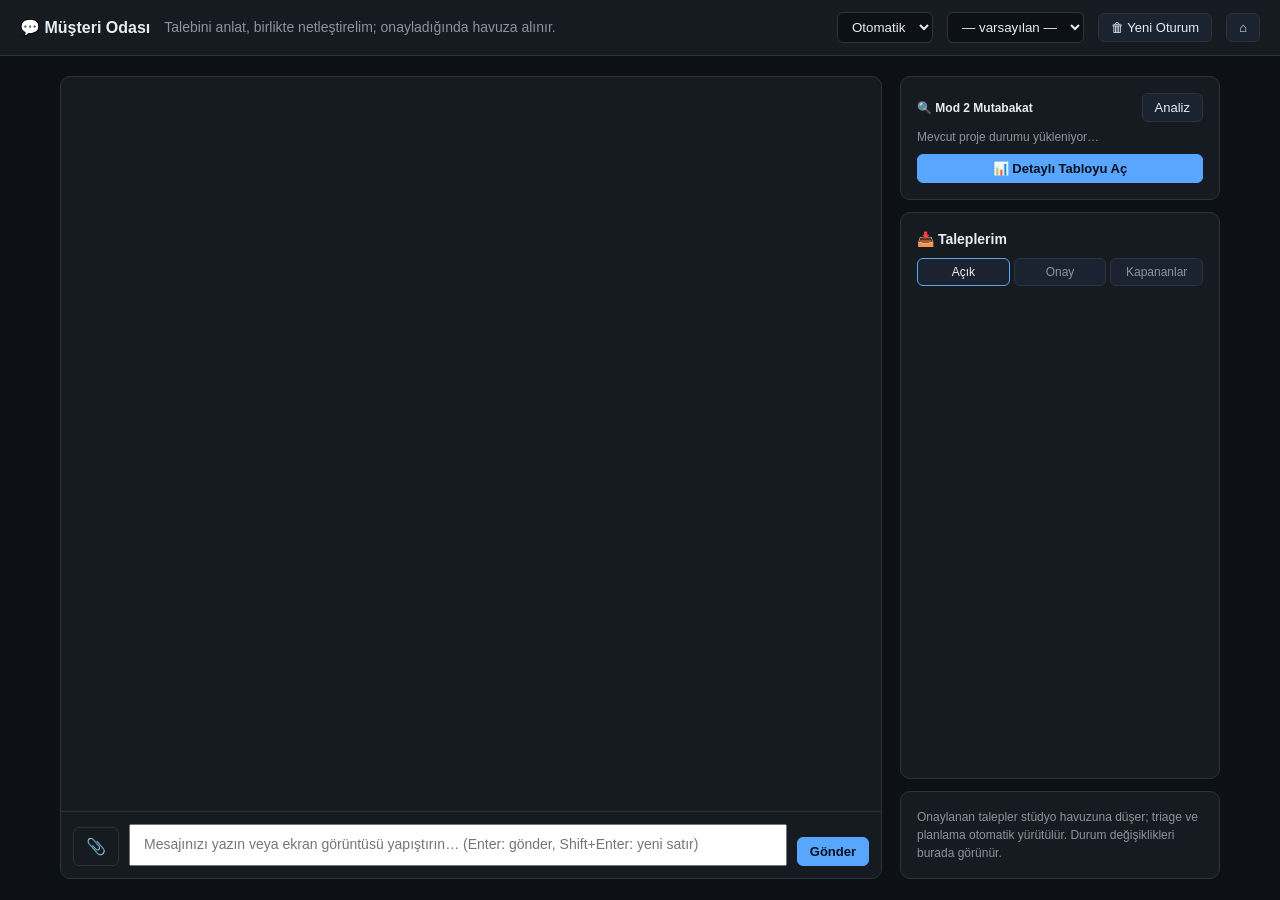
==== commit 8b0be378: "feat: musteri sohbetinde maksimum 5 adet gorsel yukleme destegi (#366)" ====
--- a/web/musteri.html
+++ b/web/musteri.html
@@ -66,10 +66,18 @@
   .durum-bekle { color: var(--soluk); }
   .gizli { display: none !important; }
   .girdi-kapsayici { border-top: 1px solid var(--sinir); display: flex; flex-direction: column; background: var(--panel); }
-  .gorsel-onizleme-bar { display: flex; align-items: center; gap: 10px; padding: 8px 12px; background: rgba(88,166,255,0.06); border-bottom: 1px dashed var(--sinir); }
-  .gorsel-onizleme-img { width: 44px; height: 44px; object-fit: cover; border-radius: 6px; border: 1px solid var(--sinir); }
-  .gorsel-onizleme-bilgi { flex: 1; font-size: 12px; color: var(--metin); overflow: hidden; text-overflow: ellipsis; white-space: nowrap; }
-  .gorsel-onizleme-sil { background: transparent; border: none; color: var(--kirmizi, #f85149); font-size: 16px; cursor: pointer; padding: 2px 6px; }
+  .gorsel-onizleme-bar { display: flex; flex-direction: column; gap: 8px; padding: 8px 12px; background: rgba(88,166,255,0.06); border-bottom: 1px dashed var(--sinir); }
+  .gorsel-onizleme-ust { display: flex; justify-content: space-between; align-items: center; font-size: 12px; color: var(--metin); }
+  .gorsel-onizleme-kartlar { display: flex; gap: 8px; overflow-x: auto; padding-bottom: 4px; align-items: center; }
+  .gorsel-onizleme-kart { position: relative; width: 56px; height: 56px; border-radius: 6px; border: 1px solid var(--sinir); background: var(--kart, #161b22); flex-shrink: 0; overflow: hidden; }
+  .gorsel-onizleme-kart img { width: 100%; height: 100%; object-fit: cover; display: block; }
+  .gorsel-kart-sil { position: absolute; top: 2px; right: 2px; background: rgba(0,0,0,0.75); color: #fff; border: none; border-radius: 50%; width: 18px; height: 18px; font-size: 11px; display: flex; align-items: center; justify-content: center; cursor: pointer; line-height: 1; padding: 0; }
+  .gorsel-kart-sil:hover { background: var(--kirmizi, #f85149); }
+  .gorsel-onizleme-sil { background: transparent; border: none; color: var(--kirmizi, #f85149); font-size: 12px; cursor: pointer; padding: 2px 6px; }
+  .gorsel-onizleme-sil:hover { text-decoration: underline; }
+  .mesaj-gorseller-grid { display: flex; flex-wrap: wrap; gap: 8px; margin-top: 8px; }
+  .mesaj-gorseller-grid .mesaj-gorsel { margin-top: 0; max-width: 160px; max-height: 130px; }
+  .mesaj-gorseller-grid .mesaj-gorsel img { max-height: 130px; }
   .mesaj-gorsel { margin-top: 8px; border-radius: 8px; overflow: hidden; max-width: 340px; cursor: pointer; border: 1px solid rgba(255,255,255,0.1); }
   .mesaj-gorsel img { width: 100%; height: auto; max-height: 240px; object-fit: cover; display: block; transition: transform 0.15s ease; }
   .mesaj-gorsel img:hover { transform: scale(1.02); }
@@ -101,13 +109,15 @@
       <div class="yaziyor gizli" id="yaziyor">Temsilci yazıyor…</div>
       <div class="girdi-kapsayici">
         <div id="gorsel-onizleme" class="gorsel-onizleme-bar gizli">
-          <img id="gorsel-onizleme-thumb" class="gorsel-onizleme-img" src="" alt="Önizleme">
-          <div class="gorsel-onizleme-bilgi" id="gorsel-onizleme-yazi">Ekran görüntüsü eklendi</div>
-          <button class="gorsel-onizleme-sil" onclick="gorselTemizle()" title="Görseli kaldır">✕</button>
+          <div class="gorsel-onizleme-ust">
+            <span id="gorsel-onizleme-yazi" class="soluk">📎 0 / 5 görsel eklendi</span>
+            <button class="gorsel-onizleme-sil" onclick="gorselleriTemizle()" title="Tümünü kaldır">Tümünü Temizle</button>
+          </div>
+          <div class="gorsel-onizleme-kartlar" id="gorsel-kartlar"></div>
         </div>
         <div class="girdi" style="border-top: none;">
-          <input type="file" id="dosya-secici" accept="image/png,image/jpeg,image/webp,image/gif" class="gizli" onchange="dosyadanGorselSec(event)">
-          <button type="button" class="ek-buton" onclick="$('dosya-secici').click()" title="Görsel yükle (veya panodan Ctrl+V / Cmd+V ile yapıştır)">📎</button>
+          <input type="file" id="dosya-secici" accept="image/png,image/jpeg,image/webp,image/gif" multiple class="gizli" onchange="dosyadanGorselSec(event)">
+          <button type="button" class="ek-buton" onclick="$('dosya-secici').click()" title="Görsel yükle (maks 5 adet, veya panodan Ctrl+V / Cmd+V ile yapıştır)">📎</button>
           <textarea id="girdi" rows="1"
             placeholder="Mesajınızı yazın veya ekran görüntüsü yapıştırın… (Enter: gönder, Shift+Enter: yeni satır)"></textarea>
           <button class="birincil" id="gonder" onclick="gonder()">Gönder</button>
@@ -228,10 +238,29 @@
   d.className='mesaj '+(m.gonderen==='musteri'?'m-musteri':'m-asistan');
   d.textContent=m.icerik;
   if(m.gorsel_yolu){
-    const g=document.createElement('div');
-    g.className='mesaj-gorsel';
-    g.innerHTML=`<img src="/api/gorsel?yol=${encodeURIComponent(m.gorsel_yolu)}" alt="Ekran Görüntüsü" onclick="gorselBuyut(this.src)" title="Büyütmek için tıklayın">`;
-    d.appendChild(g);
+    const yollar = [];
+    const raw = String(m.gorsel_yolu).trim();
+    if(raw.startsWith('[') && raw.endsWith(']')){
+      try {
+        const arr = JSON.parse(raw);
+        if(Array.isArray(arr)) yollar.push(...arr);
+      } catch(e){ yollar.push(raw); }
+    } else if(raw.includes(',')){
+      yollar.push(...raw.split(',').map(s=>s.trim()).filter(Boolean));
+    } else {
+      yollar.push(raw);
+    }
+    if(yollar.length === 1){
+      const g=document.createElement('div');
+      g.className='mesaj-gorsel';
+      g.innerHTML=`<img src="/api/gorsel?yol=${encodeURIComponent(yollar[0])}" alt="Ekran Görüntüsü" onclick="gorselBuyut(this.src)" title="Büyütmek için tıklayın">`;
+      d.appendChild(g);
+    } else if(yollar.length > 1){
+      const grid=document.createElement('div');
+      grid.className='mesaj-gorseller-grid';
+      grid.innerHTML=yollar.map(y => `<div class="mesaj-gorsel"><img src="/api/gorsel?yol=${encodeURIComponent(y)}" alt="Ekran Görüntüsü" onclick="gorselBuyut(this.src)" title="Büyütmek için tıklayın"></div>`).join('');
+      d.appendChild(grid);
+    }
   }
   if(m.taslak){
     const t=m.taslak;
@@ -336,15 +365,45 @@
     .forEach(x=>x.classList.toggle('aktif',x.dataset.s===s));
   yukle(true);
 }
-let aktifGorsel = null;
-
-function gorselTemizle(){
-  aktifGorsel = null;
-  $('gorsel-onizleme').classList.add('gizli');
-  $('gorsel-onizleme-thumb').src = '';
-  $('gorsel-onizleme-yazi').textContent = 'Ekran görüntüsü eklendi';
-  $('dosya-secici').value = '';
-}
+let aktifGorseller = []; // [{yol, url, adi}]
+const MAKS_GORSEL = 5;
+
+function gorselKartlariCiz(){
+  const bar = $('gorsel-onizleme');
+  const kartlar = $('gorsel-kartlar');
+  const yazi = $('gorsel-onizleme-yazi');
+  if(!aktifGorseller.length){
+    bar.classList.add('gizli');
+    kartlar.innerHTML = '';
+    $('dosya-secici').value = '';
+    return;
+  }
+  bar.classList.remove('gizli');
+  const hazir = aktifGorseller.filter(g=>g.yol).length;
+  const yuklenen = aktifGorseller.filter(g=>g.yukleniyor).length;
+  yazi.textContent = yuklenen > 0 ?
+    `⏳ Görseller yükleniyor (${hazir}/${aktifGorseller.length})…` :
+    `📎 ${aktifGorseller.length} / ${MAKS_GORSEL} görsel eklendi (Enter ile gönderebilirsiniz)`;
+  kartlar.innerHTML = aktifGorseller.map((g, idx) => `
+    <div class="gorsel-onizleme-kart" title="${esc(g.adi)}">
+      <img src="${g.url}" alt="Önizleme">
+      <button class="gorsel-kart-sil" onclick="tekGorselSil(${idx})" title="Bu görseli kaldır">✕</button>
+    </div>
+  `).join('');
+}
+
+function tekGorselSil(idx){
+  aktifGorseller.splice(idx, 1);
+  gorselKartlariCiz();
+}
+
+function gorselleriTemizle(){
+  aktifGorseller = [];
+  gorselKartlariCiz();
+}
+
+// Geriye dönük uyumluluk alias
+function gorselTemizle(){ gorselleriTemizle(); }
 
 function gorselBuyut(url){
   $('gorsel-modal-img').src = url;
@@ -357,9 +416,13 @@
 }
 
 async function gorselYukleDataUrl(dataUrl, dosyaAdi){
-  $('gorsel-onizleme-yazi').textContent = '⏳ Görsel yükleniyor…';
-  $('gorsel-onizleme-thumb').src = dataUrl;
-  $('gorsel-onizleme').classList.remove('gizli');
+  if(aktifGorseller.length >= MAKS_GORSEL){
+    toast(`En fazla ${MAKS_GORSEL} görsel yükleyebilirsiniz.`);
+    return;
+  }
+  const item = { yol: '', url: dataUrl, adi: dosyaAdi || 'Görsel', yukleniyor: true };
+  aktifGorseller.push(item);
+  gorselKartlariCiz();
   try{
     await oturumGerek();
     const res = await fetch('/api/sohbet/gorsel_yukle', {
@@ -373,31 +436,49 @@
     });
     const d = await res.json();
     if(d.ok){
-      aktifGorsel = { yol: d.yol, url: d.url, adi: d.dosya_adi };
-      $('gorsel-onizleme-yazi').textContent = '📎 ' + (dosyaAdi || d.dosya_adi) + ' hazır';
-      toast('Görsel eklendi (Enter ile gönderebilirsiniz).');
+      item.yol = d.yol;
+      item.url = d.url;
+      item.adi = dosyaAdi || d.dosya_adi;
+      item.yukleniyor = false;
+      gorselKartlariCiz();
+      toast(`Görsel eklendi (${aktifGorseller.length}/${MAKS_GORSEL}).`);
     } else {
+      const idx = aktifGorseller.indexOf(item);
+      if(idx !== -1) aktifGorseller.splice(idx, 1);
+      gorselKartlariCiz();
       toast('Görsel yüklenemedi: ' + (d.mesaj || 'Hata'));
-      gorselTemizle();
     }
   }catch(e){
+    const idx = aktifGorseller.indexOf(item);
+    if(idx !== -1) aktifGorseller.splice(idx, 1);
+    gorselKartlariCiz();
     toast('Görsel yükleme hatası: ' + e);
-    gorselTemizle();
   }
 }
 
 function dosyadanGorselSec(e){
-  const file = e.target.files && e.target.files[0];
-  if(!file) return;
-  if(!file.type.startsWith('image/')){
-    toast('Lütfen geçerli bir resim dosyası seçin.');
+  const files = Array.from(e.target.files || []);
+  if(!files.length) return;
+  const kalanHak = MAKS_GORSEL - aktifGorseller.length;
+  if(kalanHak <= 0){
+    toast(`En fazla ${MAKS_GORSEL} görsel ekleyebilirsiniz.`);
     return;
   }
-  const reader = new FileReader();
-  reader.onload = (ev) => {
-    gorselYukleDataUrl(ev.target.result, file.name);
-  };
-  reader.readAsDataURL(file);
+  if(files.length > kalanHak){
+    toast(`En fazla ${MAKS_GORSEL} görsel eklenebilir. İlk ${kalanHak} adet seçildi.`);
+  }
+  const eklenecekler = files.slice(0, kalanHak);
+  for(const file of eklenecekler){
+    if(!file.type.startsWith('image/')){
+      toast(file.name + ' geçerli bir resim dosyası değil.');
+      continue;
+    }
+    const reader = new FileReader();
+    reader.onload = (ev) => {
+      gorselYukleDataUrl(ev.target.result, file.name);
+    };
+    reader.readAsDataURL(file);
+  }
 }
 
 document.addEventListener('paste', (e) => {
@@ -405,42 +486,62 @@
   if(!cd || !cd.items) return;
   for(let i = 0; i < cd.items.length; i++){
     if(cd.items[i].type && cd.items[i].type.indexOf('image') !== -1){
+      if(aktifGorseller.length >= MAKS_GORSEL){
+        toast(`En fazla ${MAKS_GORSEL} görsel ekleyebilirsiniz.`);
+        return;
+      }
       e.preventDefault();
       const file = cd.items[i].getAsFile();
       if(!file) continue;
       const reader = new FileReader();
       reader.onload = (ev) => {
-        gorselYukleDataUrl(ev.target.result, 'pano_goruntusu.png');
+        gorselYukleDataUrl(ev.target.result, `pano_${Date.now()}.png`);
       };
       reader.readAsDataURL(file);
-      break;
     }
   }
 });
 
 async function gonder(){
   const inp=$('girdi'); const metin=inp.value.trim();
-  if(!metin && !aktifGorsel) return;
-  const gorselData = aktifGorsel;
-  gorselTemizle();
+  const hazirGorseller = aktifGorseller.filter(g => g.yol);
+  if(!metin && !hazirGorseller.length) return;
+  if(aktifGorseller.some(g => g.yukleniyor)){
+    toast('Görseller yükleniyor, lütfen bekleyin…');
+    return;
+  }
+  const gorselDataListesi = [...hazirGorseller];
+  gorselleriTemizle();
   inp.value=''; inp.disabled=true; $('gonder').disabled=true;
   yaziyorBasla=Date.now();
   $('yaziyor').textContent='Temsilci yazıyor…';
   $('yaziyor').classList.remove('gizli');
+
   // Optimistik ekleme
   const kutu=$('mesajlar');
   const ge=document.createElement('div'); ge.className='mesaj m-musteri';
   if(metin) ge.textContent=metin;
-  if(gorselData){
+  if(gorselDataListesi.length === 1){
     const g=document.createElement('div'); g.className='mesaj-gorsel';
-    g.innerHTML=`<img src="${gorselData.url}" alt="Ekran Görüntüsü" onclick="gorselBuyut(this.src)">`;
+    g.innerHTML=`<img src="${gorselDataListesi[0].url}" alt="Ekran Görüntüsü" onclick="gorselBuyut(this.src)" title="Büyütmek için tıklayın">`;
     ge.appendChild(g);
+  } else if(gorselDataListesi.length > 1){
+    const grid=document.createElement('div'); grid.className='mesaj-gorseller-grid';
+    grid.innerHTML=gorselDataListesi.map(g =>
+      `<div class="mesaj-gorsel"><img src="${g.url}" alt="Ekran Görüntüsü" onclick="gorselBuyut(this.src)" title="Büyütmek için tıklayın"></div>`
+    ).join('');
+    ge.appendChild(grid);
   }
   kutu.appendChild(ge); kutu.scrollTop=kutu.scrollHeight;
   try{
     const d=await(await fetch('/api/sohbet/mesaj',{method:'POST',
       headers:{'Content-Type':'application/json'},
-      body:JSON.stringify({oturum:oturum,icerik:metin,gorsel_yolu:gorselData?gorselData.yol:null})})).json();
+      body:JSON.stringify({
+        oturum:oturum,
+        icerik:metin,
+        gorsel_yolu: gorselDataListesi.length ? gorselDataListesi[0].yol : null,
+        gorsel_yollari: gorselDataListesi.map(g => g.yol)
+      })})).json();
     if(d.oturum_id&&!oturum){oturum=d.oturum_id;localStorage.setItem('sohbet_oturum',oturum);}
     if(!d.ok) toast(d.mesaj||'Gönderilemedi');
   }catch(e){ toast('Gönderilemedi: '+e); }
